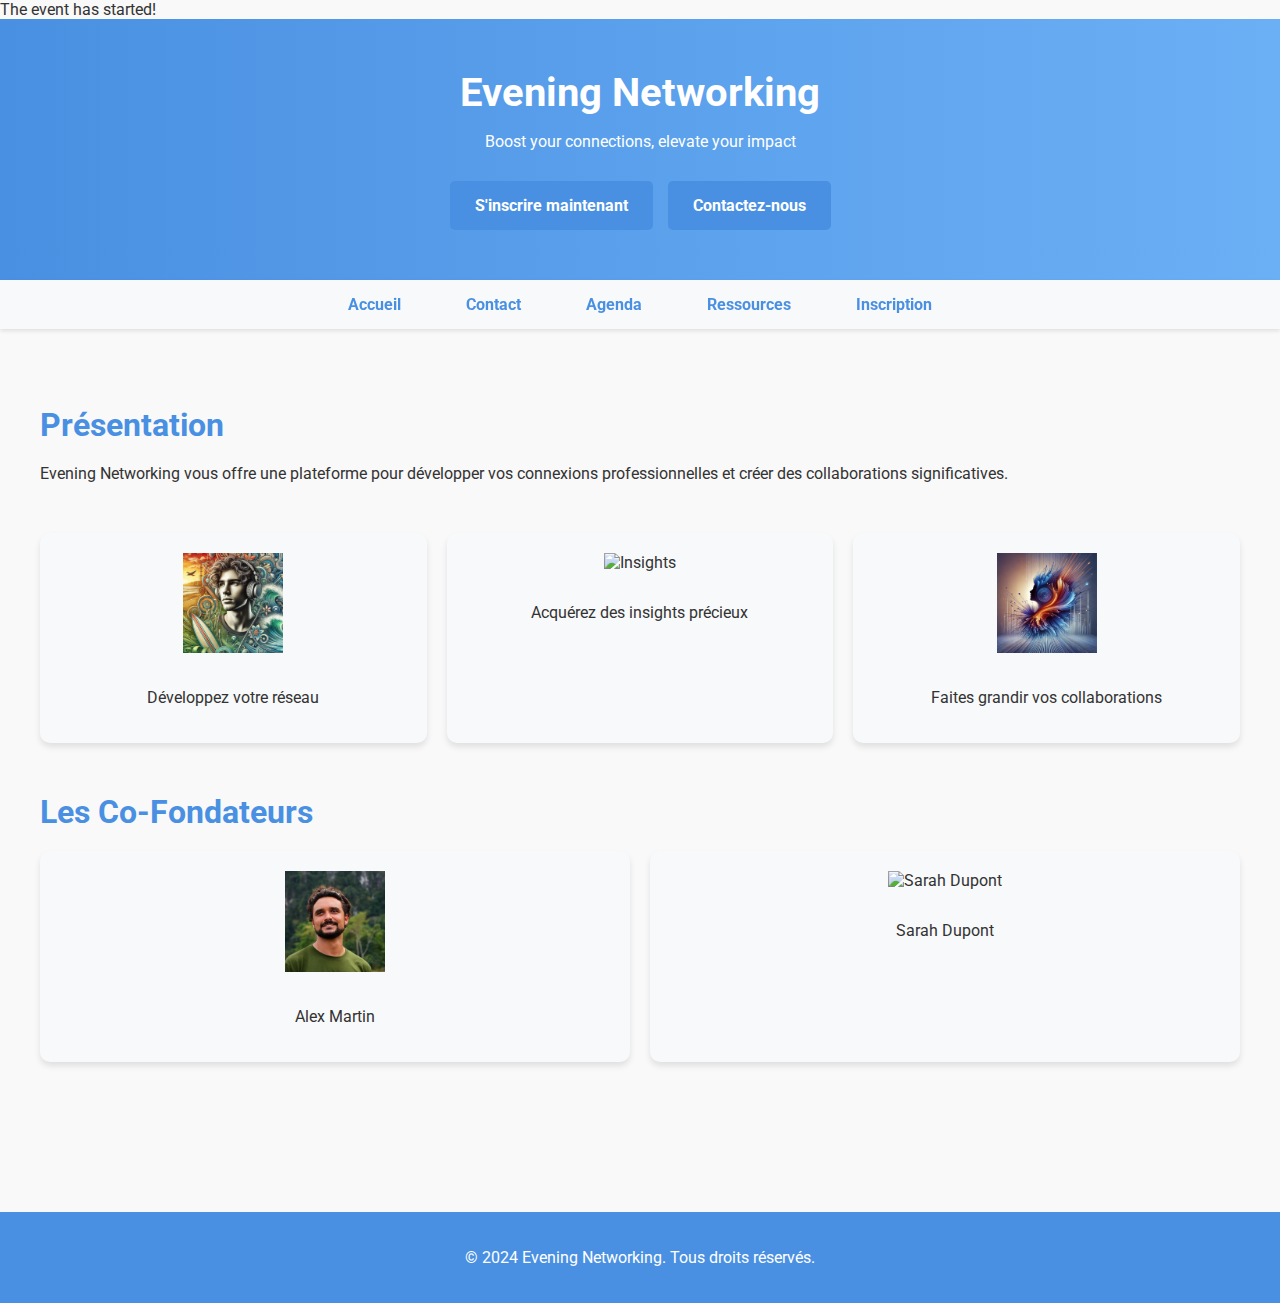
==== index.html @ 7d963f08 "Update index.html" ====
<!DOCTYPE html>
<html lang="en">
<head>
  <meta charset="UTF-8">
  <meta name="viewport" content="width=device-width, initial-scale=1.0">
  <title>Evening Networking</title>
  <link href="https://fonts.googleapis.com/css2?family=Roboto:wght@400;700&display=swap" rel="stylesheet">
  <link rel="stylesheet" href="styles.css">
  <style>
    body {
      margin: 0;
      font-family: 'Roboto', sans-serif;
      color: #333;
    }

    header {
      background: linear-gradient(90deg, #4a90e2, #6bb0f5);
      color: white;
      text-align: center;
      padding: 50px 20px;
    }

    header h1 {
      font-size: 2.5em;
      margin-bottom: 10px;
    }

    nav {
      display: flex;
      justify-content: center;
      padding: 10px 20px;
      background: #f8f9fa;
      box-shadow: 0 2px 4px rgba(0, 0, 0, 0.1);
      position: sticky;
      top: 0;
      z-index: 1000;
    }

    nav a {
      text-decoration: none;
      margin: 0 15px;
      font-weight: bold;
      color: #4a90e2;
      padding: 5px 10px;
      border-radius: 5px;
      transition: background 0.3s, color 0.3s;
    }

    nav a:hover {
      background: #4a90e2;
      color: white;
    }

    .container {
      padding: 50px 20px;
      max-width: 1200px;
      margin: auto;
    }

    .section {
      margin-bottom: 50px;
    }

    .section h2 {
      font-size: 2em;
      color: #4a90e2;
      margin-bottom: 20px;
    }

    .pictograms {
      display: grid;
      grid-template-columns: repeat(auto-fit, minmax(200px, 1fr));
      gap: 20px;
    }

    .pictogram {
      text-align: center;
      padding: 20px;
      background: #f8f9fa;
      border-radius: 10px;
      box-shadow: 0 4px 6px rgba(0, 0, 0, 0.1);
      transition: transform 0.3s;
    }

    .pictogram:hover {
      transform: translateY(-5px);
    }

    .pictogram img {
      width: 100px;
      margin-bottom: 15px;
    }

    footer {
      text-align: center;
      padding: 20px;
      background: #4a90e2;
      color: white;
      margin-top: 50px;
    }

    .cta-buttons {
      display: flex;
      justify-content: center;
      gap: 15px;
      margin-top: 30px;
    }

    .cta-buttons a {
      text-decoration: none;
      color: white;
      padding: 15px 25px;
      border-radius: 5px;
      background: #4a90e2;
      font-weight: bold;
      transition: background 0.3s;
    }

    .cta-buttons a:hover {
      background: #357ab8;
    }
  </style>
</head>
<body>
  <header>
    <h1>Evening Networking</h1>
    <p>Boost your connections, elevate your impact</p>
    <div class="cta-buttons">
      <a href="#signup">S'inscrire maintenant</a>
      <a href="#contact">Contactez-nous</a>
    </div>
  </header>

  <nav>
    <a href="#home">Accueil</a>
    <a href="#contact">Contact</a>
    <a href="#agenda">Agenda</a>
    <a href="#resources">Ressources</a>
    <a href="#signup">Inscription</a>
  </nav>

  <div class="container" id="home">
    <section class="section">
      <h2>Présentation</h2>
      <p>Evening Networking vous offre une plateforme pour développer vos connexions professionnelles et créer des collaborations significatives.</p>
    </section>

    <section class="section pictograms">
      <div class="pictogram">
        <img src="assets/value1.png" alt="Network">
        <p>Développez votre réseau</p>
      </div>
      <div class="pictogram">
        <img src="assets/value2.png" alt="Insights">
        <p>Acquérez des insights précieux</p>
      </div>
      <div class="pictogram">
        <img src="assets/value3.png" alt="Collaborations">
        <p>Faites grandir vos collaborations</p>
      </div>
    </section>

    <section class="section">
      <h2>Les Co-Fondateurs</h2>
      <div class="pictograms">
        <div class="pictogram">
          <img src="assets/founder1.jpg" alt="Alex Martin">
          <p>Alex Martin</p>
        </div>
        <div class="pictogram">
          <img src="assets/founder2.jpg" alt="Sarah Dupont">
          <p>Sarah Dupont</p>
        </div>
      </div>
    </section>
  </div>

  <footer>
    <p>&copy; 2024 Evening Networking. Tous droits réservés.</p>
  </footer>

  <script src="script.js"></script>
</body>
</html>
---- styles.css ----
body {
  font-family: 'Roboto', sans-serif;
  margin: 0;
  padding: 0;
  box-sizing: border-box;
  background-color: #f9f9f9;
  color: #333;
}

header {
  text-align: center;
  padding: 20px;
  background: #4a90e2;
  color: white;
}

header h1 {
  margin: 0;
}

nav {
  display: flex;
  justify-content: center;
  gap: 15px;
  padding: 10px;
  background: #ffffff;
  box-shadow: 0px 2px 5px rgba(0, 0, 0, 0.1);
}

nav a {
  text-decoration: none;
  color: #4a90e2;
  font-weight: bold;
  padding: 5px 10px;
  border-radius: 5px;
  transition: background-color 0.3s;
}

nav a:hover {
  background-color: #4a90e2;
  color: white;
}

.container {
  padding: 20px;
}

.section {
  margin-bottom: 40px;
}

.section h2 {
  margin-bottom: 20px;
  color: #4a90e2;
}

.pictograms {
  display: flex;
  gap: 20px;
  justify-content: space-around;
}

.pictogram {
  text-align: center;
}

.pictogram img {
  width: 80px;
}

footer {
  text-align: center;
  padding: 10px;
  background: #4a90e2;
  color: white;
}

.smooth-transition {
  transition: all 0.3s ease-in-out;
}

.smooth-transition:hover {
  transform: scale(1.05);
}
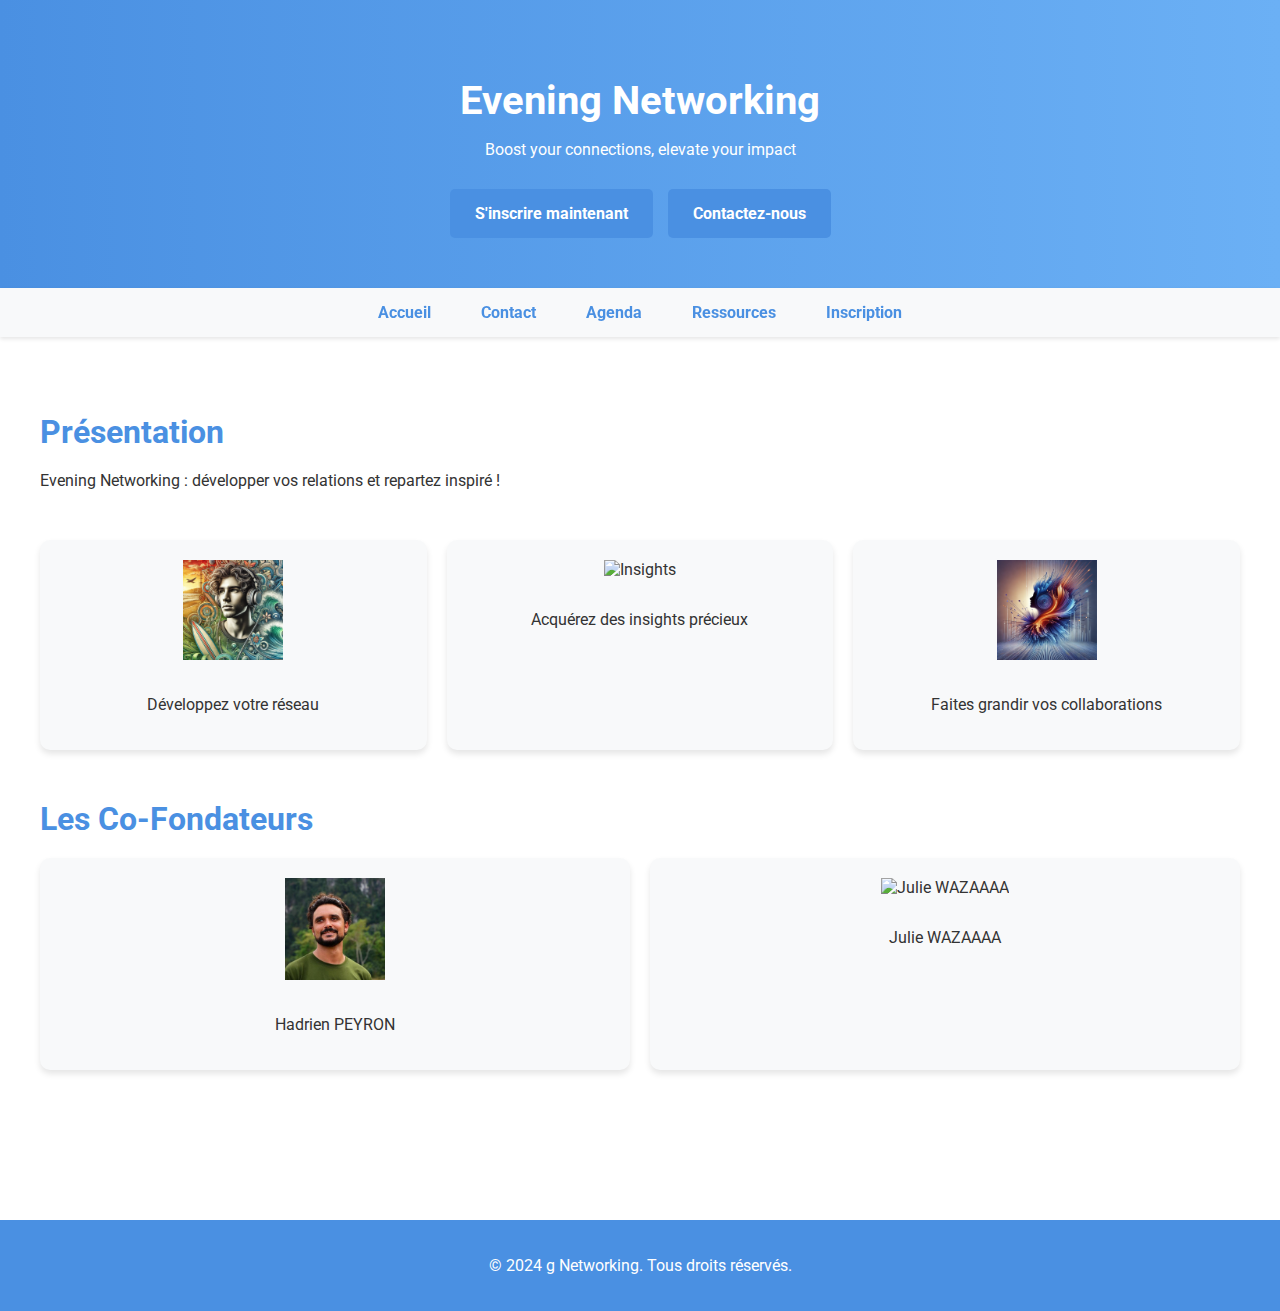
==== commit 6c1467ca: "Update index.html" ====
--- a/index.html
+++ b/index.html
@@ -3,7 +3,7 @@
 <head>
   <meta charset="UTF-8">
   <meta name="viewport" content="width=device-width, initial-scale=1.0">
-  <title>Evening Networking</title>
+  <title>g Networking</title>
   <link href="https://fonts.googleapis.com/css2?family=Roboto:wght@400;700&display=swap" rel="stylesheet">
   <link rel="stylesheet" href="styles.css">
   <style>
@@ -142,7 +142,7 @@
   <div class="container" id="home">
     <section class="section">
       <h2>Présentation</h2>
-      <p>Evening Networking vous offre une plateforme pour développer vos connexions professionnelles et créer des collaborations significatives.</p>
+      <p> Evening Networking : développer vos relations et repartez inspiré ! </p>
     </section>
 
     <section class="section pictograms">
@@ -164,19 +164,19 @@
       <h2>Les Co-Fondateurs</h2>
       <div class="pictograms">
         <div class="pictogram">
-          <img src="assets/founder1.jpg" alt="Alex Martin">
-          <p>Alex Martin</p>
+          <img src="assets/founder1.jpg" alt="Hadrien PEYRON">
+          <p>Hadrien PEYRON</p>
         </div>
         <div class="pictogram">
-          <img src="assets/founder2.jpg" alt="Sarah Dupont">
-          <p>Sarah Dupont</p>
+          <img src="assets/founder2.jpg" alt="Julie WAZAAAA">
+          <p>Julie WAZAAAA</p>
         </div>
       </div>
     </section>
   </div>
 
   <footer>
-    <p>&copy; 2024 Evening Networking. Tous droits réservés.</p>
+    <p>&copy; 2024 g Networking. Tous droits réservés.</p>
   </footer>
 
   <script src="script.js"></script>
--- a/styles.css
+++ b/styles.css
@@ -1,84 +1,92 @@
 body {
+  margin: 0;
   font-family: 'Roboto', sans-serif;
-  margin: 0;
-  padding: 0;
-  box-sizing: border-box;
-  background-color: #f9f9f9;
   color: #333;
 }
-
 header {
+  background: linear-gradient(90deg, #4a90e2, #6bb0f5);
+  color: white;
+  text-align: center;
+  padding: 50px 20px;
+}
+header h1 {
+  font-size: 2.5em;
+  margin-bottom: 10px;
+}
+nav {
+  display: flex;
+  justify-content: center;
+  padding: 10px 20px;
+  background: #f8f9fa;
+  box-shadow: 0 2px 4px rgba(0, 0, 0, 0.1);
+  position: sticky;
+  top: 0;
+  z-index: 1000;
+}
+nav a {
+  text-decoration: none;
+  margin: 0 15px;
+  font-weight: bold;
+  color: #4a90e2;
+  padding: 5px 10px;
+  border-radius: 5px;
+  transition: background 0.3s, color 0.3s;
+}
+nav a:hover {
+  background: #4a90e2;
+  color: white;
+}
+.container {
+  padding: 50px 20px;
+  max-width: 1200px;
+  margin: auto;
+}
+.section {
+  margin-bottom: 50px;
+}
+.section h2 {
+  font-size: 2em;
+  color: #4a90e2;
+  margin-bottom: 20px;
+}
+.pictograms {
+  display: grid;
+  grid-template-columns: repeat(auto-fit, minmax(200px, 1fr));
+  gap: 20px;
+}
+.pictogram {
+  text-align: center;
+  padding: 20px;
+  background: #f8f9fa;
+  border-radius: 10px;
+  box-shadow: 0 4px 6px rgba(0, 0, 0, 0.1);
+  transition: transform 0.3s;
+}
+.pictogram:hover {
+  transform: translateY(-5px);
+}
+footer {
   text-align: center;
   padding: 20px;
   background: #4a90e2;
   color: white;
+  margin-top: 50px;
 }
-
-header h1 {
-  margin: 0;
-}
-
-nav {
+.cta-buttons {
   display: flex;
   justify-content: center;
   gap: 15px;
-  padding: 10px;
-  background: #ffffff;
-  box-shadow: 0px 2px 5px rgba(0, 0, 0, 0.1);
+  margin-top: 30px;
 }
-
-nav a {
+.cta-buttons a {
   text-decoration: none;
-  color: #4a90e2;
+  color: white;
+  padding: 15px 25px;
+  border-radius: 5px;
+  background: #4a90e2;
   font-weight: bold;
-  padding: 5px 10px;
-  border-radius: 5px;
-  transition: background-color 0.3s;
+  transition: background 0.3s;
 }
-
-nav a:hover {
-  background-color: #4a90e2;
-  color: white;
+.cta-buttons a:hover {
+  background: #357ab8;
 }
-
-.container {
-  padding: 20px;
-}
-
-.section {
-  margin-bottom: 40px;
-}
-
-.section h2 {
-  margin-bottom: 20px;
-  color: #4a90e2;
-}
-
-.pictograms {
-  display: flex;
-  gap: 20px;
-  justify-content: space-around;
-}
-
-.pictogram {
-  text-align: center;
-}
-
-.pictogram img {
-  width: 80px;
-}
-
-footer {
-  text-align: center;
-  padding: 10px;
-  background: #4a90e2;
-  color: white;
-}
-
-.smooth-transition {
-  transition: all 0.3s ease-in-out;
-}
-
-.smooth-transition:hover {
-  transform: scale(1.05);
-}
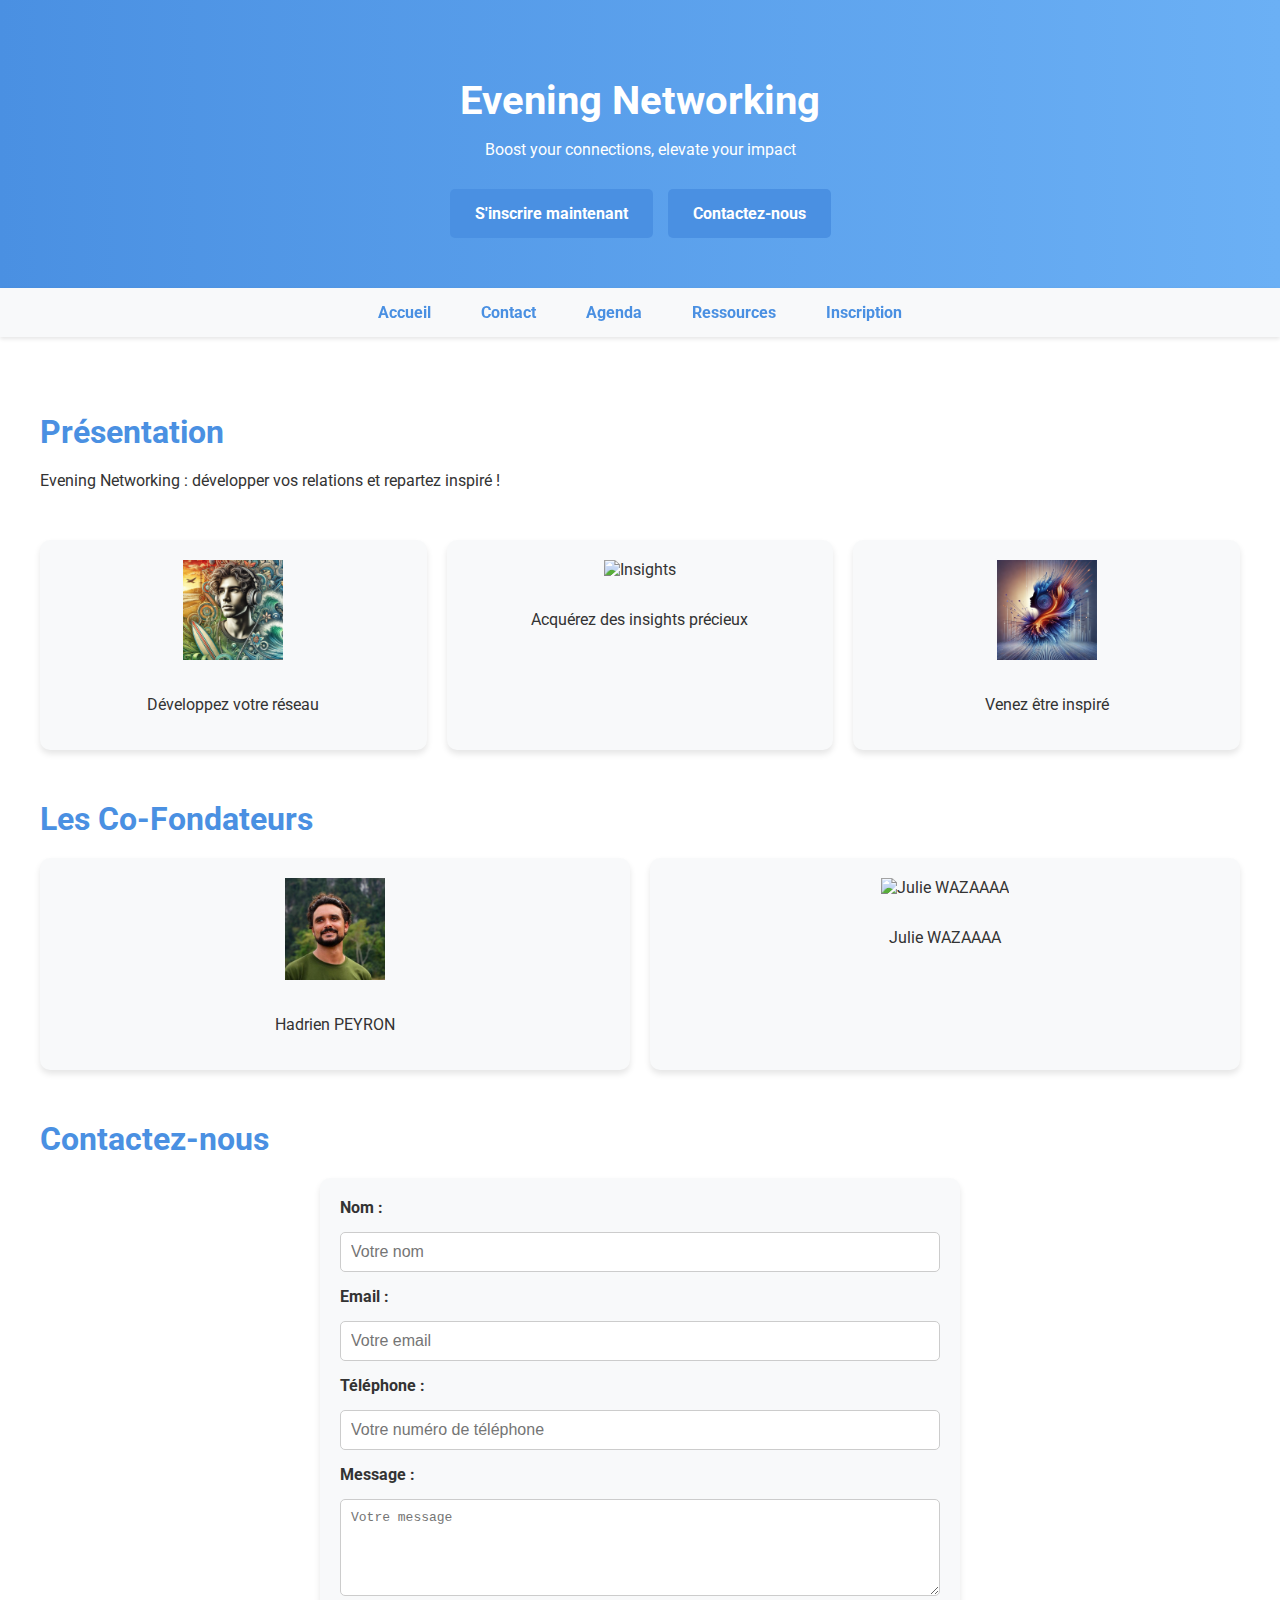
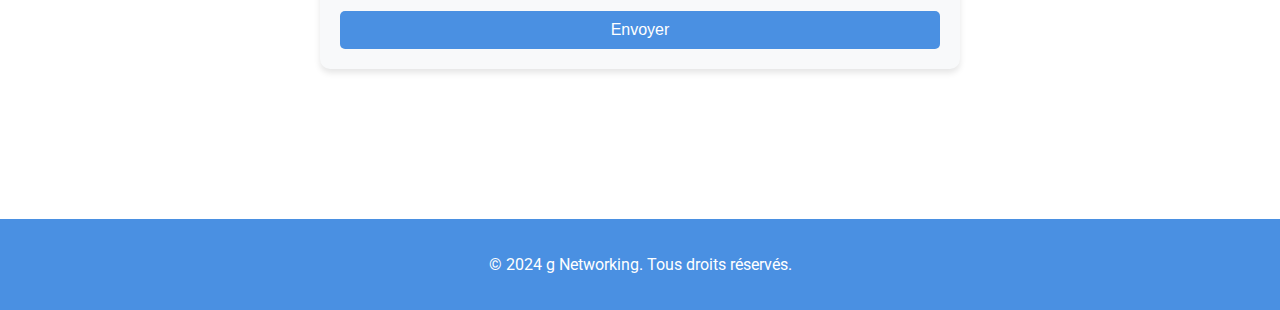
==== commit 583048bd: "Update index.html" ====
--- a/index.html
+++ b/index.html
@@ -117,6 +117,44 @@
     }
 
     .cta-buttons a:hover {
+       background: #357ab8;
+    }
+
+    .contact-form {
+      display: flex;
+      flex-direction: column;
+      gap: 15px;
+      background: #f8f9fa;
+      padding: 20px;
+      border-radius: 10px;
+      box-shadow: 0 4px 6px rgba(0, 0, 0, 0.1);
+      max-width: 600px;
+      margin: auto;
+    }
+
+    .contact-form label {
+      font-weight: bold;
+    }
+
+    .contact-form input, .contact-form textarea {
+      padding: 10px;
+      font-size: 1em;
+      border: 1px solid #ccc;
+      border-radius: 5px;
+    }
+
+    .contact-form button {
+      background: #4a90e2;
+      color: white;
+      padding: 10px;
+      border: none;
+      border-radius: 5px;
+      font-size: 1em;
+      cursor: pointer;
+      transition: background 0.3s;
+    }
+
+    .contact-form button:hover {
       background: #357ab8;
     }
   </style>
@@ -156,7 +194,7 @@
       </div>
       <div class="pictogram">
         <img src="assets/value3.png" alt="Collaborations">
-        <p>Faites grandir vos collaborations</p>
+        <p>Venez être inspiré</p>
       </div>
     </section>
 
@@ -173,6 +211,25 @@
         </div>
       </div>
     </section>
+    
+    <section class="section" id="contact">
+      <h2>Contactez-nous</h2>
+      <form class="contact-form">
+        <label for="name">Nom :</label>
+        <input type="text" id="name" name="name" placeholder="Votre nom" required>
+
+        <label for="email">Email :</label>
+        <input type="email" id="email" name="email" placeholder="Votre email" required>
+
+        <label for="phone">Téléphone :</label>
+        <input type="tel" id="phone" name="phone" placeholder="Votre numéro de téléphone" required>
+
+        <label for="message">Message :</label>
+        <textarea id="message" name="message" rows="5" placeholder="Votre message"></textarea>
+
+        <button type="submit">Envoyer</button>
+      </form>
+    </section>
   </div>
 
   <footer>
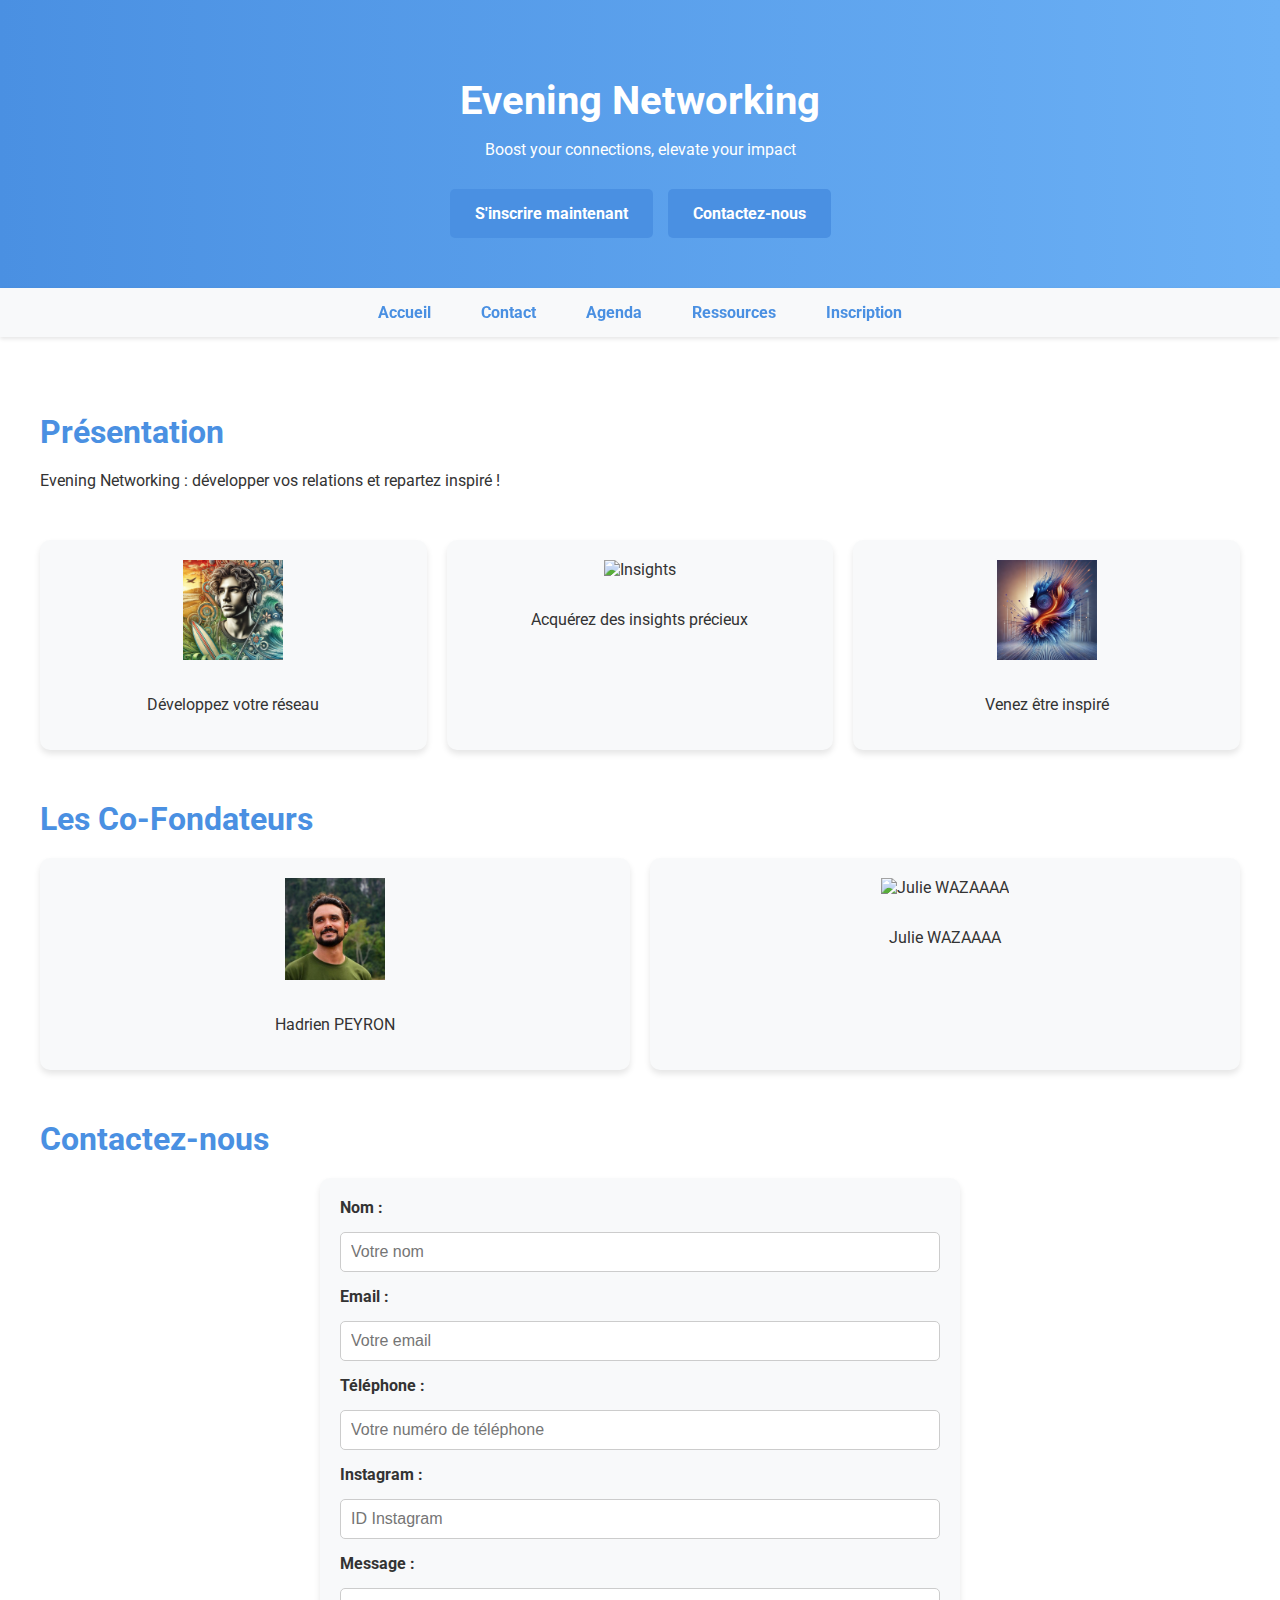
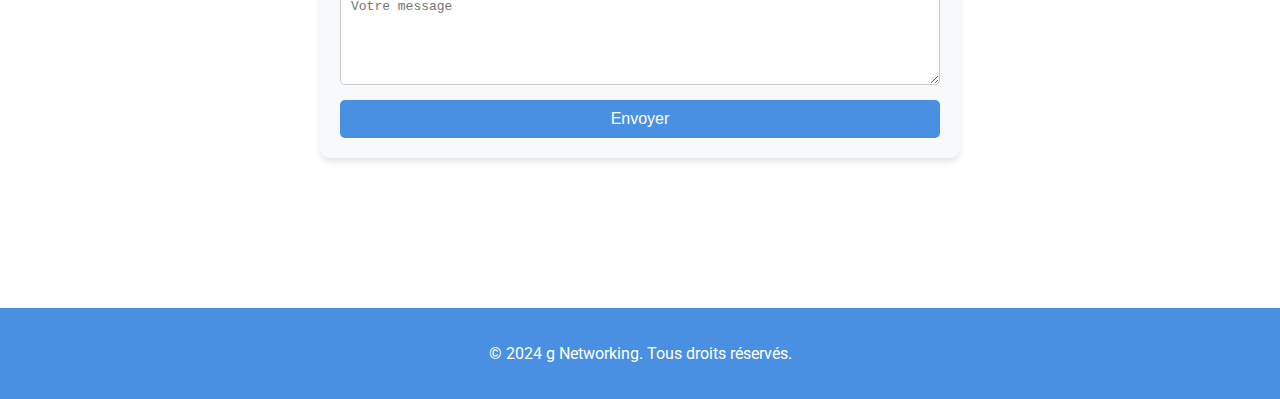
==== commit ebb7b5f9: "Update index.html" ====
--- a/index.html
+++ b/index.html
@@ -171,10 +171,10 @@
 
   <nav>
     <a href="#home">Accueil</a>
-    <a href="#contact">Contact</a>
-    <a href="#agenda">Agenda</a>
-    <a href="#resources">Ressources</a>
-    <a href="#signup">Inscription</a>
+    <a href="contact.html">Contact</a>
+    <a href="agenda.html">Agenda</a>
+    <a href="resources.html">Ressources</a>
+    <a href="signup.htm">Inscription</a>
   </nav>
 
   <div class="container" id="home">
@@ -224,6 +224,9 @@
         <label for="phone">Téléphone :</label>
         <input type="tel" id="phone" name="phone" placeholder="Votre numéro de téléphone" required>
 
+        <label for="Insta"> Instagram :</label>
+        <input type="insta" id="insta" name="insta" placeholder="ID Instagram" required>
+
         <label for="message">Message :</label>
         <textarea id="message" name="message" rows="5" placeholder="Votre message"></textarea>
 
